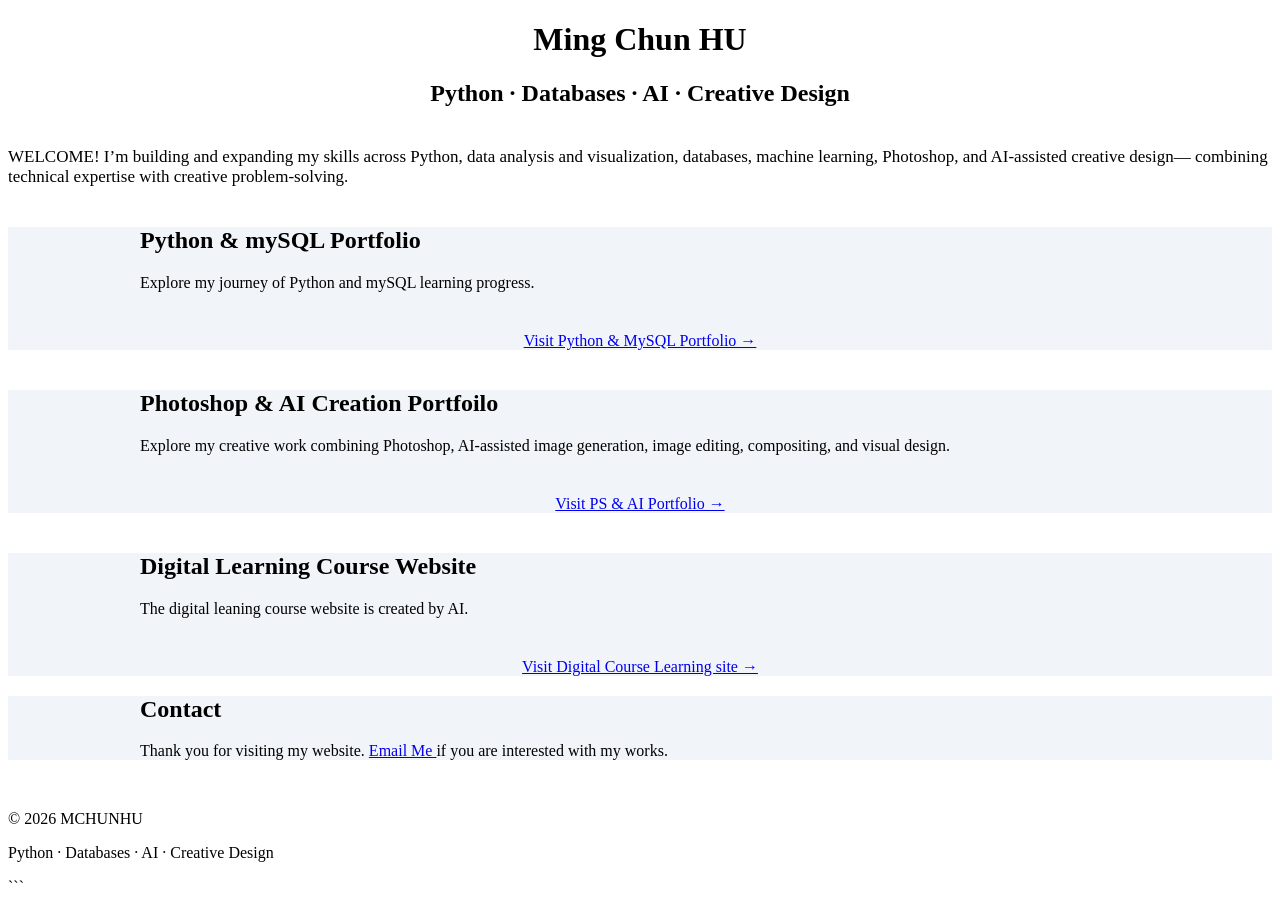
==== index.html @ 15369297 "index-26.html" ====
<!DOCTYPE html>

<html lang="en">

<head>


<meta charset="UTF-8">

<meta name="viewport"
      content="width=device-width, initial-scale=1.0">

<title>Ming Chun HU | Personal Portfolio</title>

<link rel="stylesheet" href="style.css">


</head>

<body>




<!-- =========================
     Hero
     ========================= -->

<header class="hero">

    <div class="hero-content">

        <h1 style="text-align: center;">
            Ming Chun HU
        </h1>

        <h2 style="text-align: center;">
            Python · Databases · AI · Creative Design
        </h2>
      <! p class="hero-text" style="text-align: left;font-size: 16px;font-weight: bold;margin-bottom: 40px;">
        <p class="hero-text" style="text-align: left;font-size: 17px;margin-bottom: 40px;margin-top: 40px;">
       WELCOME!  I’m building and expanding my skills across Python, 
              data analysis and visualization, databases, 
              machine learning, Photoshop, and AI-assisted creative design—
              combining technical expertise with creative problem-solving.
        </p>

      
    
    </div>

</header>
<p></p>
<p></p>


<!-- =========================
     Python & mySQL Portfolio
     ========================= -->

<section id="python"
         class="section creative-section">

    <! p class="section-label">
        <!--PYTHON & MYSQL PORTFOLIO-->
    <! /p>

    <h2>
        Python & mySQL Portfolio
    </h2>

    <p class="section-intro">

        Explore my journey of Python and mySQL learning progress.

    </p>


    <!-- Link to first repository website -->

    <div class="creative-button">

        <a href="https://sgiphu.github.io/Python/"
           class="button"
           target="_blank">

            Visit Python & MySQL Portfolio →

        </a>

    </div>

</section>
<p></p>


<!-- =========================
     PS & AI Portfolio
     ========================= -->

<section id="creative"
         class="section creative-section">

    <p class="section-label">
    </p>

    <h2>
        Photoshop & AI Creation Portfoilo
    </h2>

    <p class="section-intro">

        Explore my creative work combining
        Photoshop, AI-assisted image generation,
        image editing, compositing,
        and visual design.
    </p>
   

    <!-- Link to second repository website -->

    <div class="creative-button">

        <a href="https://sgiphu.github.io/ps-ai-portfolio/"
           class="button"
           target="_blank">

            Visit PS & AI Portfolio →

        </a>
        <p style="margin-bottom: 20px;"> </p>
    </div>

</section>

<!-- =========================
     Digital Course Learning
     ========================= -->

<section id="Digital Course"
         class="section creative-section">

    <p class="section-label">
    </p>

    <h2>
        Digital Learning Course Website
    </h2>

    <p class="section-intro">

        The digital leaning course website is created by AI.

    </p>


    <!-- Link to first repository website -->

    <div class="creative-button">

        <a href="https://sgiphu.github.io/DigitalLearningCourse/"
           class="button"
           target="_blank">

            Visit Digital Course Learning site →

        </a>

    </div>

</section>

<!-- =========================
     Contact
     ========================= -->

<section id="contact"
         class="section creative-section">

    <h2>
        Contact
    </h2>

    <p>
        Thank you for visiting my website.
         <a href="mailto:vtprogram1150629@gmail.com"
       class="button">
       Email Me </a>if you are interested with my works.
    </p>


</section>



<!-- =========================
     Footer
     ========================= -->

<footer>

   <p style="margin-top: 50px;">
        © 2026 MCHUNHU
    </p>

    <p>
        Python · Databases · AI · Creative Design
    </p>

</footer>
```

</body>

</html>
---- style.css ----
/* =========================
Hero Buttons
========================= */

.hero-buttons {
display: flex;

```
justify-content: center;

gap: 15px;

flex-wrap: wrap;
```

}

.button-outline {
background: white;

```
color: #2563eb;

border: 1px solid #2563eb;
```

}

.button-outline:hover {
background: #2563eb;

```
color: white;
```

}

/* =========================
Section Label
========================= */

.section-label {
text-align: center;

```
color: #2563eb;

font-size: 24px;

font-weight: bold;

letter-spacing: 2px;

margin-bottom: 40px;
```

}

/* =========================
Creative / PS & AI
========================= */

.creative-section {
background: #f1f5f9;

```
max-width: none;

padding-left: max(25px, calc((100% - 1000px) / 2));

padding-right: max(25px, calc((100% - 1000px) / 2));
```

}
.creative-section p {
    margin-bottom: 40px;
}
.creative-section h2 {
margin-top: 40;
}

.creative-grid {
display: grid;

```
grid-template-columns:
    repeat(3, 1fr);

gap: 25px;

margin-top: 50px;
```

}

.creative-card {
background: white;

```
padding: 30px;

border-radius: 8px;

border: 1px solid #e2e8f0;

transition:
    transform 0.2s,
    box-shadow 0.2s;
```

}

.creative-card:hover {
transform: translateY(-5px);

```
box-shadow:
    0 10px 25px
    rgba(15, 23, 42, 0.08);
```

}

.creative-number {
color: #2563eb;

```
font-size: 13px;

font-weight: bold;

margin-bottom: 50px;
```

}

.creative-card h3 {
color: #1e293b;

```
font-size: 22px;
```

}

.creative-card p {
color: #64748b;

```
font-size: 15px;
```

}

.creative-button {
text-align: center;

```
margin-top: 50px;
```

}

/* =========================
Project Links
========================= */

.project-link {
display: inline-block;

```
margin-top: 10px;

color: #2563eb;

text-decoration: none;

font-weight: bold;

font-size: 14px;
```

}

.project-link:hover {
text-decoration: underline;
}

/* =========================
Mobile
========================= */

@media (max-width: 700px) {

```
.creative-grid {
    grid-template-columns: 1fr;
}

.hero-buttons {
    flex-direction: column;

    align-items: center;
}
```

}
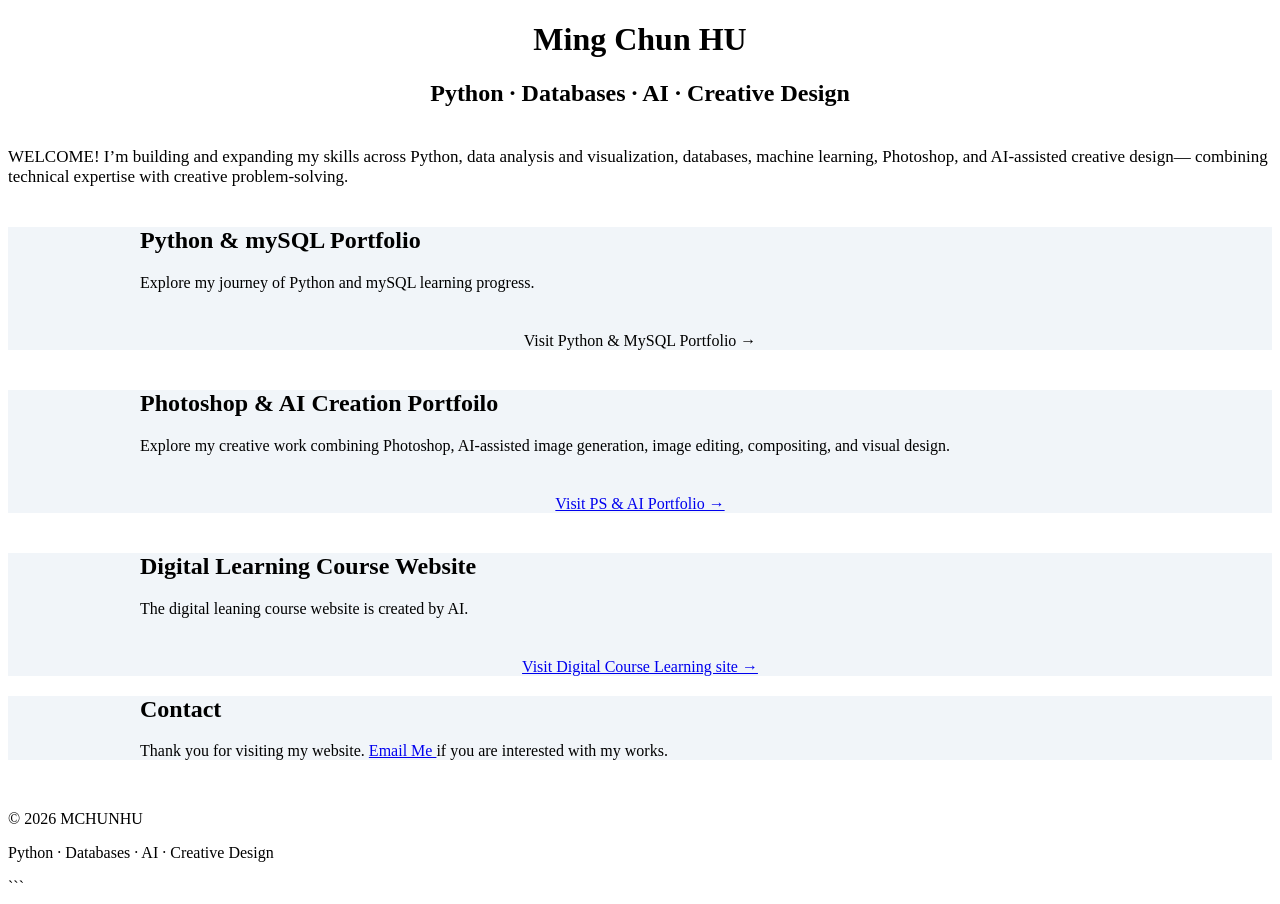
==== commit 5171cea6: "index1004.html inactivated link to python page" ====
--- a/index.html
+++ b/index.html
@@ -80,13 +80,13 @@
 
     <div class="creative-button">
 
-        <a href="https://sgiphu.github.io/Python/"
+        <!a href="https://sgiphu.github.io/Python/"
            class="button"
            target="_blank">
 
-            Visit Python & MySQL Portfolio →
-
-        </a>
+           Visit Python & MySQL Portfolio →
+
+        <!/a>
 
     </div>
 
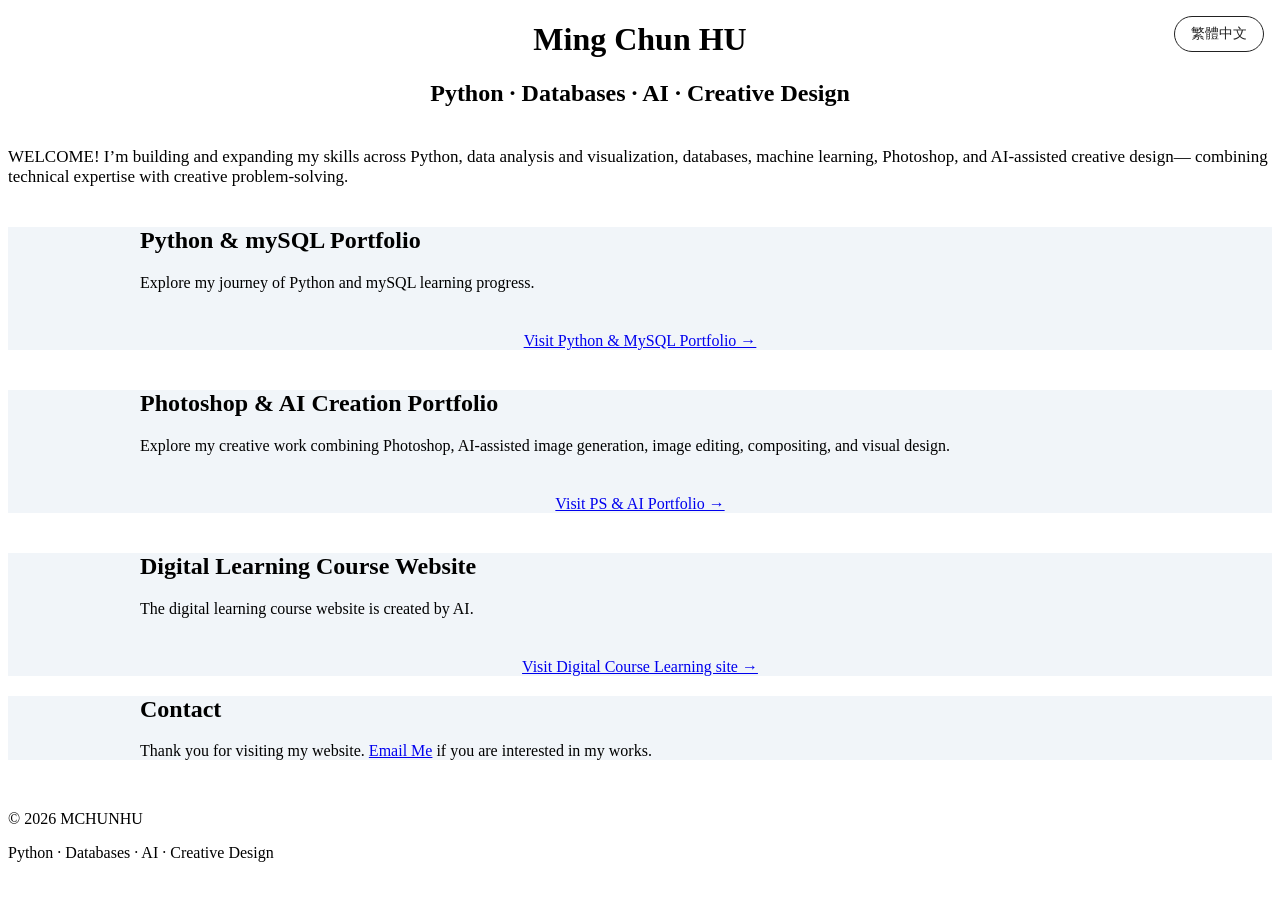
==== commit 2127b6ca: "index1014.html add function of translating home page into traditional chinese alternatively" ====
--- a/index.html
+++ b/index.html
@@ -3,7 +3,6 @@
 <html lang="en">
 
 <head>
-
 
 <meta charset="UTF-8">
 
@@ -14,13 +13,35 @@
 
 <link rel="stylesheet" href="style.css">
 
+<!-- Language toggle styles (self-contained so style.css is untouched) -->
+<style>
+    .lang-toggle {
+        position: fixed;
+        top: 16px;
+        right: 16px;
+        z-index: 1000;
+        padding: 8px 16px;
+        border: 1px solid currentColor;
+        border-radius: 999px;
+        background: rgba(255, 255, 255, 0.9);
+        color: #222;
+        font: inherit;
+        font-size: 14px;
+        cursor: pointer;
+    }
+    .lang-toggle:hover { background: #fff; }
+    .lang-toggle:focus-visible { outline: 3px solid #4a90e2; outline-offset: 2px; }
+</style>
 
 </head>
 
 <body>
 
-
-
+<!-- Language toggle: switches between English and Traditional Chinese -->
+<button id="langToggle" class="lang-toggle" type="button"
+        aria-label="Switch language">
+    繁體中文
+</button>
 
 <!-- =========================
      Hero
@@ -34,19 +55,17 @@
             Ming Chun HU
         </h1>
 
-        <h2 style="text-align: center;">
+        <h2 style="text-align: center;" data-i18n="hero_sub">
             Python · Databases · AI · Creative Design
         </h2>
-      <! p class="hero-text" style="text-align: left;font-size: 16px;font-weight: bold;margin-bottom: 40px;">
-        <p class="hero-text" style="text-align: left;font-size: 17px;margin-bottom: 40px;margin-top: 40px;">
+
+        <p class="hero-text" style="text-align: left;font-size: 17px;margin-bottom: 40px;margin-top: 40px;" data-i18n="hero_text">
        WELCOME!  I’m building and expanding my skills across Python, 
               data analysis and visualization, databases, 
               machine learning, Photoshop, and AI-assisted creative design—
               combining technical expertise with creative problem-solving.
         </p>
 
-      
-    
     </div>
 
 </header>
@@ -61,15 +80,11 @@
 <section id="python"
          class="section creative-section">
 
-    <! p class="section-label">
-        <!--PYTHON & MYSQL PORTFOLIO-->
-    <! /p>
-
-    <h2>
+    <h2 data-i18n="py_title">
         Python & mySQL Portfolio
     </h2>
 
-    <p class="section-intro">
+    <p class="section-intro" data-i18n="py_intro">
 
         Explore my journey of Python and mySQL learning progress.
 
@@ -80,13 +95,14 @@
 
     <div class="creative-button">
 
-        <!a href="https://sgiphu.github.io/Python/"
+        <a href="https://sgiphu.github.io/Python/"
            class="button"
-           target="_blank">
-
-           Visit Python & MySQL Portfolio →
-
-        <!/a>
+           target="_blank"
+           data-i18n="py_btn">
+
+            Visit Python & MySQL Portfolio →
+
+        </a>
 
     </div>
 
@@ -104,11 +120,11 @@
     <p class="section-label">
     </p>
 
-    <h2>
-        Photoshop & AI Creation Portfoilo
-    </h2>
-
-    <p class="section-intro">
+    <h2 data-i18n="ps_title">
+        Photoshop & AI Creation Portfolio
+    </h2>
+
+    <p class="section-intro" data-i18n="ps_intro">
 
         Explore my creative work combining
         Photoshop, AI-assisted image generation,
@@ -123,7 +139,8 @@
 
         <a href="https://sgiphu.github.io/ps-ai-portfolio/"
            class="button"
-           target="_blank">
+           target="_blank"
+           data-i18n="ps_btn">
 
             Visit PS & AI Portfolio →
 
@@ -143,13 +160,13 @@
     <p class="section-label">
     </p>
 
-    <h2>
+    <h2 data-i18n="dc_title">
         Digital Learning Course Website
     </h2>
 
-    <p class="section-intro">
-
-        The digital leaning course website is created by AI.
+    <p class="section-intro" data-i18n="dc_intro">
+
+        The digital learning course website is created by AI.
 
     </p>
 
@@ -160,7 +177,8 @@
 
         <a href="https://sgiphu.github.io/DigitalLearningCourse/"
            class="button"
-           target="_blank">
+           target="_blank"
+           data-i18n="dc_btn">
 
             Visit Digital Course Learning site →
 
@@ -177,15 +195,15 @@
 <section id="contact"
          class="section creative-section">
 
-    <h2>
+    <h2 data-i18n="ct_title">
         Contact
     </h2>
 
     <p>
-        Thank you for visiting my website.
+        <span data-i18n="ct_before">Thank you for visiting my website.</span>
          <a href="mailto:vtprogram1150629@gmail.com"
-       class="button">
-       Email Me </a>if you are interested with my works.
+       class="button" data-i18n="ct_btn">Email Me</a>
+        <span data-i18n="ct_after">if you are interested in my works.</span>
     </p>
 
 
@@ -203,12 +221,72 @@
         © 2026 MCHUNHU
     </p>
 
-    <p>
+    <p data-i18n="hero_sub">
         Python · Databases · AI · Creative Design
     </p>
 
 </footer>
-```
+
+
+<!-- =========================
+     Language switcher
+     ========================= -->
+<script>
+(function () {
+    // Traditional Chinese translations, keyed by data-i18n value.
+    var zh = {
+        hero_sub:  "Python · 資料庫 · 人工智慧 · 創意設計",
+        hero_text: "歡迎!我正持續建立並拓展自己在 Python、資料分析與視覺化、資料庫、機器學習、Photoshop 以及 AI 輔助創意設計等方面的能力,結合技術專長與創意解決問題的思維。",
+        py_title:  "Python 與 MySQL 作品集",
+        py_intro:  "歡迎瀏覽我學習 Python 與 MySQL 的歷程。",
+        py_btn:    "前往 Python 與 MySQL 作品集 →",
+        ps_title:  "Photoshop 與 AI 創作作品集",
+        ps_intro:  "歡迎瀏覽我結合 Photoshop、AI 輔助圖像生成、影像編修、合成與視覺設計的創作作品。",
+        ps_btn:    "前往 PS 與 AI 作品集 →",
+        dc_title:  "數位學習課程網站",
+        dc_intro:  "這個數位學習課程網站由 AI 製作。",
+        dc_btn:    "前往數位學習課程網站 →",
+        ct_title:  "聯絡我",
+        ct_before: "感謝您造訪我的網站。",
+        ct_btn:    "寄信給我",
+        ct_after:  "若您對我的作品有興趣,歡迎來信。"
+    };
+
+    var nodes = document.querySelectorAll("[data-i18n]");
+    var btn = document.getElementById("langToggle");
+    var en = {};
+
+    // Remember the original English text so we can switch back.
+    nodes.forEach(function (el) {
+        en[el.getAttribute("data-i18n") + "|" + Array.prototype.indexOf.call(nodes, el)] =
+            el.textContent.replace(/\s+/g, " ").trim();
+    });
+
+    function apply(lang) {
+        nodes.forEach(function (el, i) {
+            var key = el.getAttribute("data-i18n");
+            el.textContent = (lang === "zh") ? zh[key] : en[key + "|" + i];
+        });
+        document.documentElement.lang = (lang === "zh") ? "zh-Hant" : "en";
+        document.title = (lang === "zh")
+            ? "Ming Chun HU | 個人作品集"
+            : "Ming Chun HU | Personal Portfolio";
+        btn.textContent = (lang === "zh") ? "English" : "繁體中文";
+        btn.setAttribute("aria-label",
+            (lang === "zh") ? "切換為英文" : "Switch to Traditional Chinese");
+        try { localStorage.setItem("lang", lang); } catch (e) {}
+    }
+
+    var current = "en";
+    try { if (localStorage.getItem("lang") === "zh") current = "zh"; } catch (e) {}
+    if (current === "zh") apply("zh");
+
+    btn.addEventListener("click", function () {
+        current = (current === "en") ? "zh" : "en";
+        apply(current);
+    });
+})();
+</script>
 
 </body>
 
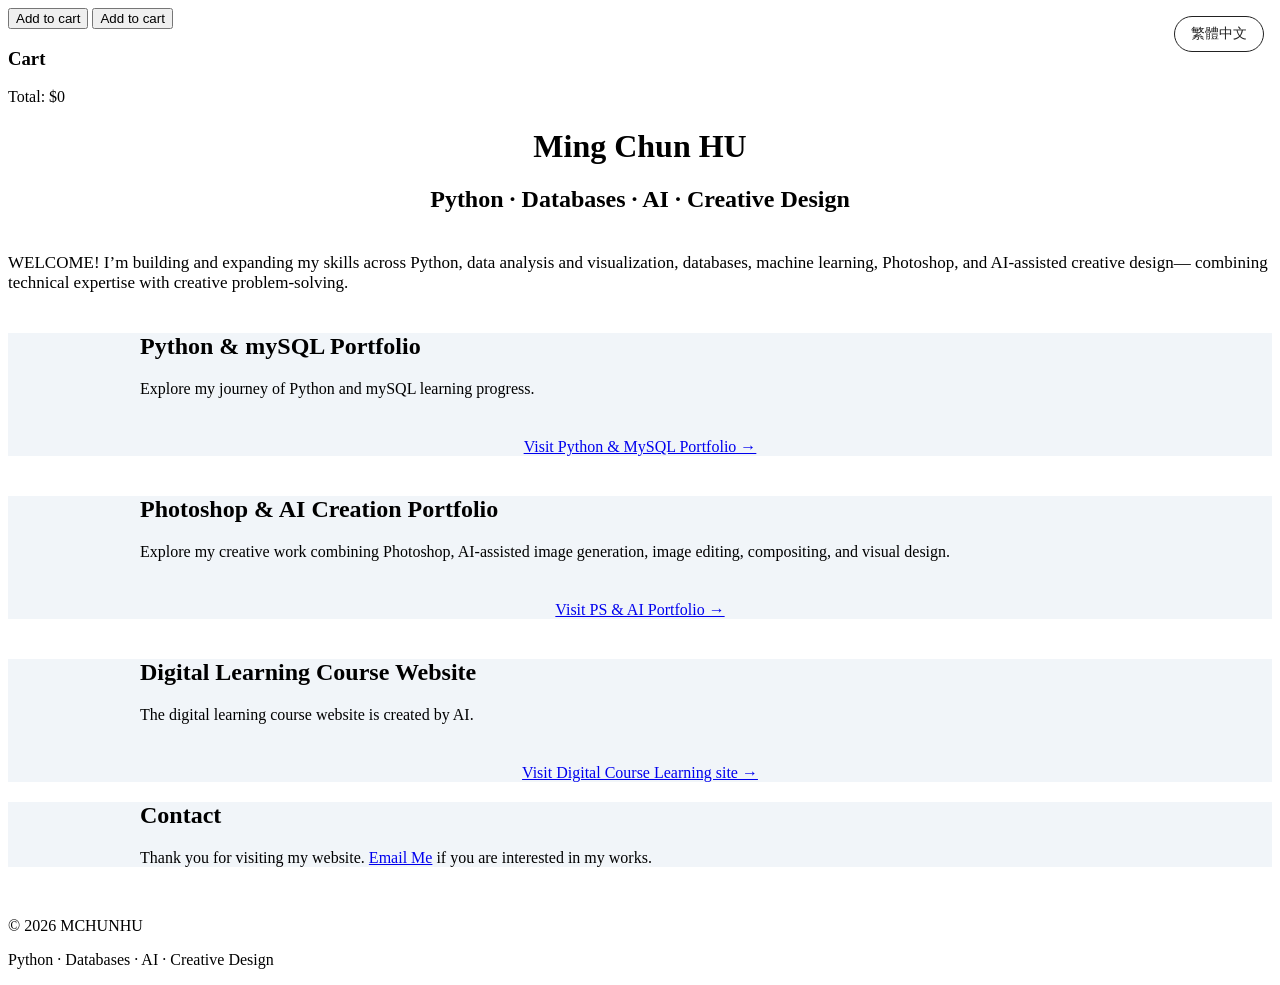
==== commit a4d79295: "index1114-1.html" ====
--- a/index.html
+++ b/index.html
@@ -2,6 +2,14 @@
 
 <html lang="en">
 
+<button class="add" data-id="p1" data-name="Product 1" data-price="299">Add to cart</button>
+<button class="add" data-id="p2" data-name="Product 2" data-price="499">Add to cart</button>
+
+<h3>Cart</h3>
+<ul id="cart"></ul>
+<p>Total: $<span id="total">0</span></p>
+<script src="cart.js"></script>
+      
 <head>
 
 <meta charset="UTF-8">
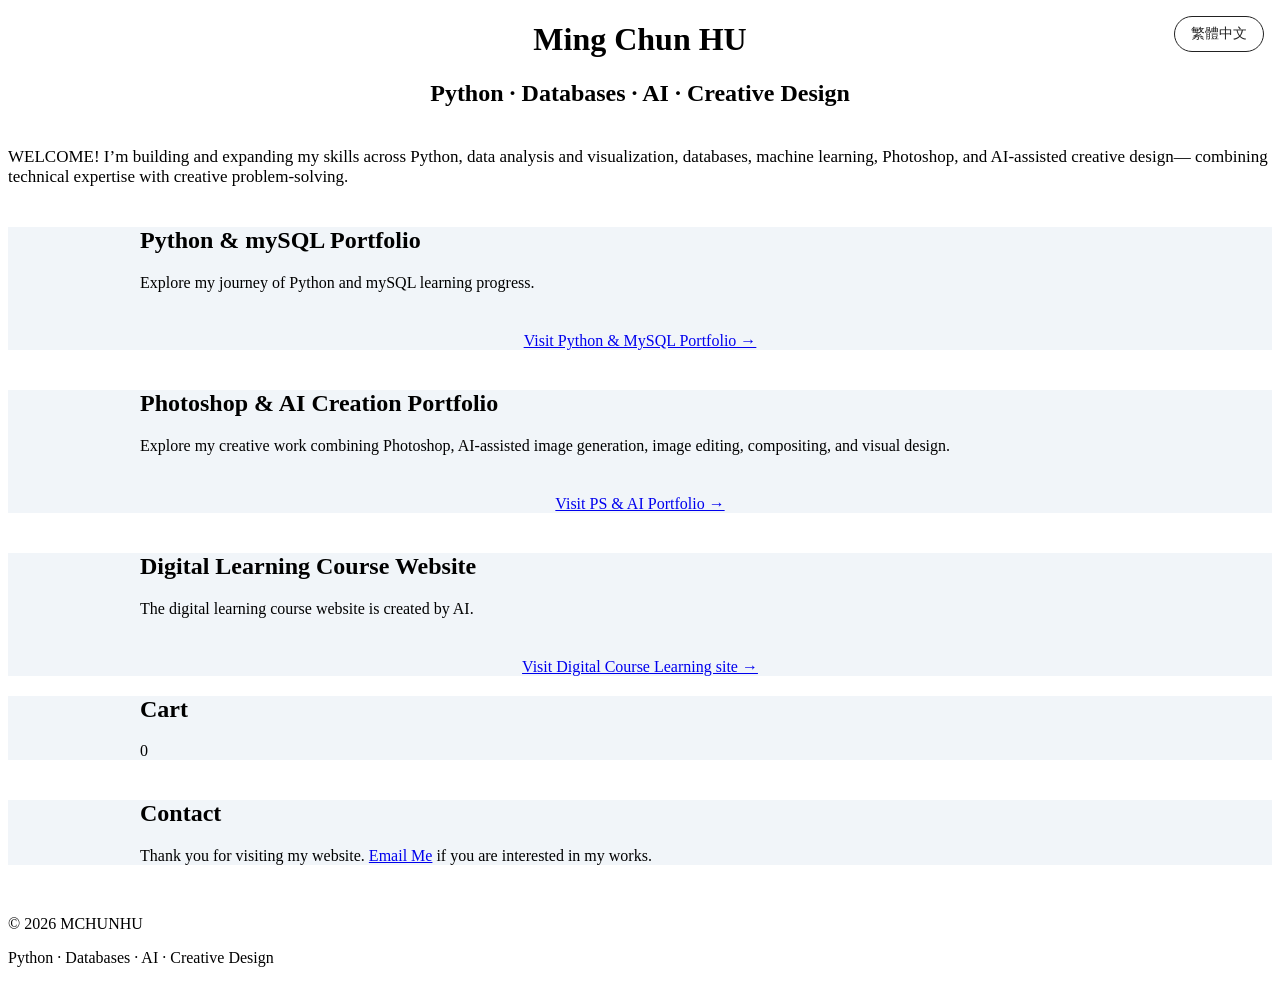
==== commit 3eda3038: "index1114-2.html" ====
--- a/index.html
+++ b/index.html
@@ -2,14 +2,6 @@
 
 <html lang="en">
 
-<button class="add" data-id="p1" data-name="Product 1" data-price="299">Add to cart</button>
-<button class="add" data-id="p2" data-name="Product 2" data-price="499">Add to cart</button>
-
-<h3>Cart</h3>
-<ul id="cart"></ul>
-<p>Total: $<span id="total">0</span></p>
-<script src="cart.js"></script>
-      
 <head>
 
 <meta charset="UTF-8">
@@ -195,6 +187,26 @@
     </div>
 
 </section>
+
+<!-- =========================
+     Shop / Cart
+     ========================= -->
+
+<section id="shop" class="section creative-section">
+
+    <h2 data-i18n="shop_title>Shop</h2>
+
+    <p class="section-intro" data-i18n="shop_title>Add items to your cart below.</p>
+
+    <button class="add" data-id="p1" data-name="Product 1" data-price="299" data-i18n="shop_titlev>Add to cart</button>
+    <button class="add" data-id="p2" data-name="Product 2" data-price="499" data-i18n="shop_title>Add to cart</button>
+
+    <h3 data-i18n="shop_title>Cart</h3>
+    <ul id="cart"></ul>
+    <p data-i18n="shop_title>Total: $<span id="total">0</span></p>
+
+</section>
+
 
 <!-- =========================
      Contact
@@ -295,7 +307,7 @@
     });
 })();
 </script>
-
+<script src="cart.js"></script>
 </body>
 
 </html>
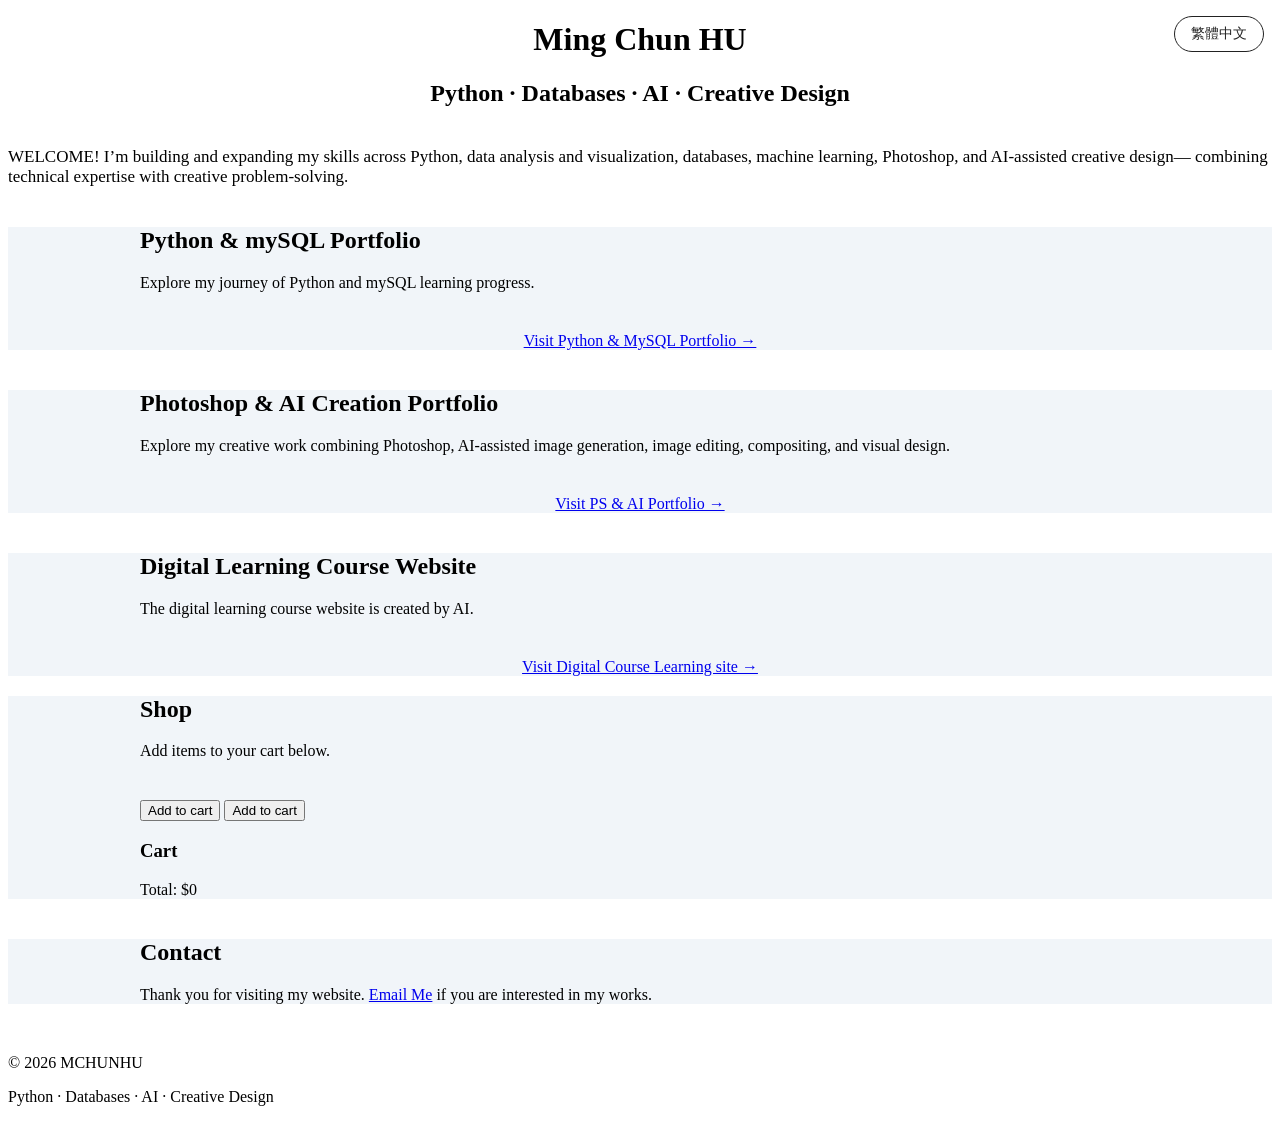
==== commit 2de3c559: "index1114-5.html" ====
--- a/index.html
+++ b/index.html
@@ -194,16 +194,16 @@
 
 <section id="shop" class="section creative-section">
 
-    <h2 data-i18n="shop_title>Shop</h2>
-
-    <p class="section-intro" data-i18n="shop_title>Add items to your cart below.</p>
-
-    <button class="add" data-id="p1" data-name="Product 1" data-price="299" data-i18n="shop_titlev>Add to cart</button>
-    <button class="add" data-id="p2" data-name="Product 2" data-price="499" data-i18n="shop_title>Add to cart</button>
-
-    <h3 data-i18n="shop_title>Cart</h3>
+    <h2>Shop</h2>
+
+    <p class="section-intro">Add items to your cart below.</p>
+
+    <button class="add" data-id="p1" data-name="Product 1" data-price="299">Add to cart</button>
+    <button class="add" data-id="p2" data-name="Product 2" data-price="499">Add to cart</button>
+
+    <h3>Cart</h3>
     <ul id="cart"></ul>
-    <p data-i18n="shop_title>Total: $<span id="total">0</span></p>
+    <p>Total: $<span id="total">0</span></p>
 
 </section>
 
